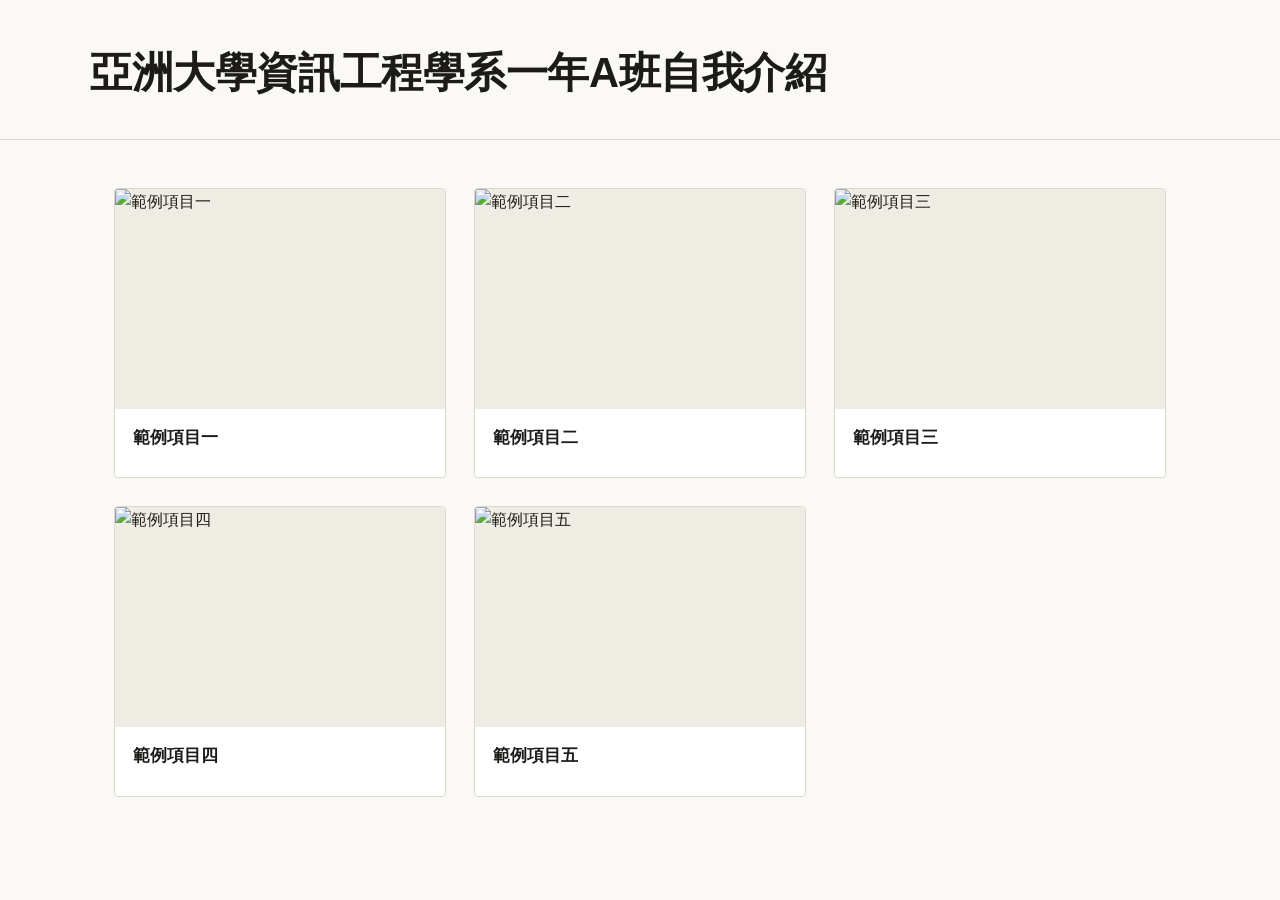
==== files/index.html @ 419b8e01 "test first version" ====
<!DOCTYPE html>
<html lang="zh-Hant">
<head>
  <meta charset="UTF-8" />
  <meta name="viewport" content="width=device-width, initial-scale=1.0" />
  <title> 亞洲大學資訊工程學系一年A班自我介紹 </title>
  <link rel="stylesheet" href="style.css" />
</head>
<body>
  <header>
    <div class="header-inner">
      <h1> 亞洲大學資訊工程學系一年A班自我介紹 </h1>
    </div>
  </header>

  <main>
    <div id="grid">
      <!-- 資料會由 script.js 從 data.json 動態載入並填入此處 -->
    </div>
  </main>

  <script src="script.js"></script>
</body>
</html>
---- files/style.css ----
:root {
  --bg: #faf9f6;
  --ink: #1c1b19;
  --ink-soft: #55524a;
  --line: #ddd9cf;
  --accent: #2f5d50;
  --card-bg: #ffffff;
  --radius: 4px;
  --gap: 28px;
  --content-width: 1100px;
}

* {
  box-sizing: border-box;
}

html {
  scroll-behavior: smooth;
}

body {
  margin: 0;
  background: var(--bg);
  color: var(--ink);
  font-family: "Noto Sans TC", "Hiragino Sans", "PingFang TC", -apple-system,
    BlinkMacSystemFont, "Segoe UI", sans-serif;
  line-height: 1.6;
  -webkit-font-smoothing: antialiased;
}

header {
  border-bottom: 1px solid var(--line);
  padding: 40px 24px 32px;
}

header .header-inner {
  max-width: var(--content-width);
  margin: 0 auto;
}

header h1 {
  margin: 0;
  font-size: clamp(1.8rem, 4vw, 2.6rem);
  font-weight: 700;
  letter-spacing: -0.01em;
  min-height: 1.2em;
}

main {
  max-width: var(--content-width);
  margin: 0 auto;
  padding: 48px 24px 96px;
}

#grid {
  display: grid;
  grid-template-columns: repeat(3, 1fr);
  gap: var(--gap);
}

@media (max-width: 900px) {
  #grid {
    grid-template-columns: repeat(2, 1fr);
  }
}

@media (max-width: 600px) {
  #grid {
    grid-template-columns: 1fr;
  }
}

.card {
  display: flex;
  flex-direction: column;
  background: var(--card-bg);
  border: 1px solid var(--line);
  border-radius: var(--radius);
  overflow: hidden;
}

.card a.card-link {
  display: block;
  text-decoration: none;
  color: inherit;
}

.card .thumb {
  width: 100%;
  aspect-ratio: 3 / 2;
  overflow: hidden;
  background: #efece4;
}

.card .thumb img {
  width: 100%;
  height: 100%;
  object-fit: cover;
  display: block;
  transition: transform 0.3s ease;
}

.card a.card-link:hover .thumb img {
  transform: scale(1.04);
}

.card .card-body {
  padding: 16px 18px 20px;
}

.card .card-title {
  margin: 0 0 6px;
  font-size: 1.05rem;
  font-weight: 600;
  color: var(--ink);
}

.card a.card-link:hover .card-title {
  color: var(--accent);
}

.card .card-desc {
  margin: 0;
  font-size: 0.92rem;
  color: var(--ink-soft);
}

.empty-state,
.error-state {
  grid-column: 1 / -1;
  padding: 60px 20px;
  text-align: center;
  color: var(--ink-soft);
  border: 1px dashed var(--line);
  border-radius: var(--radius);
}
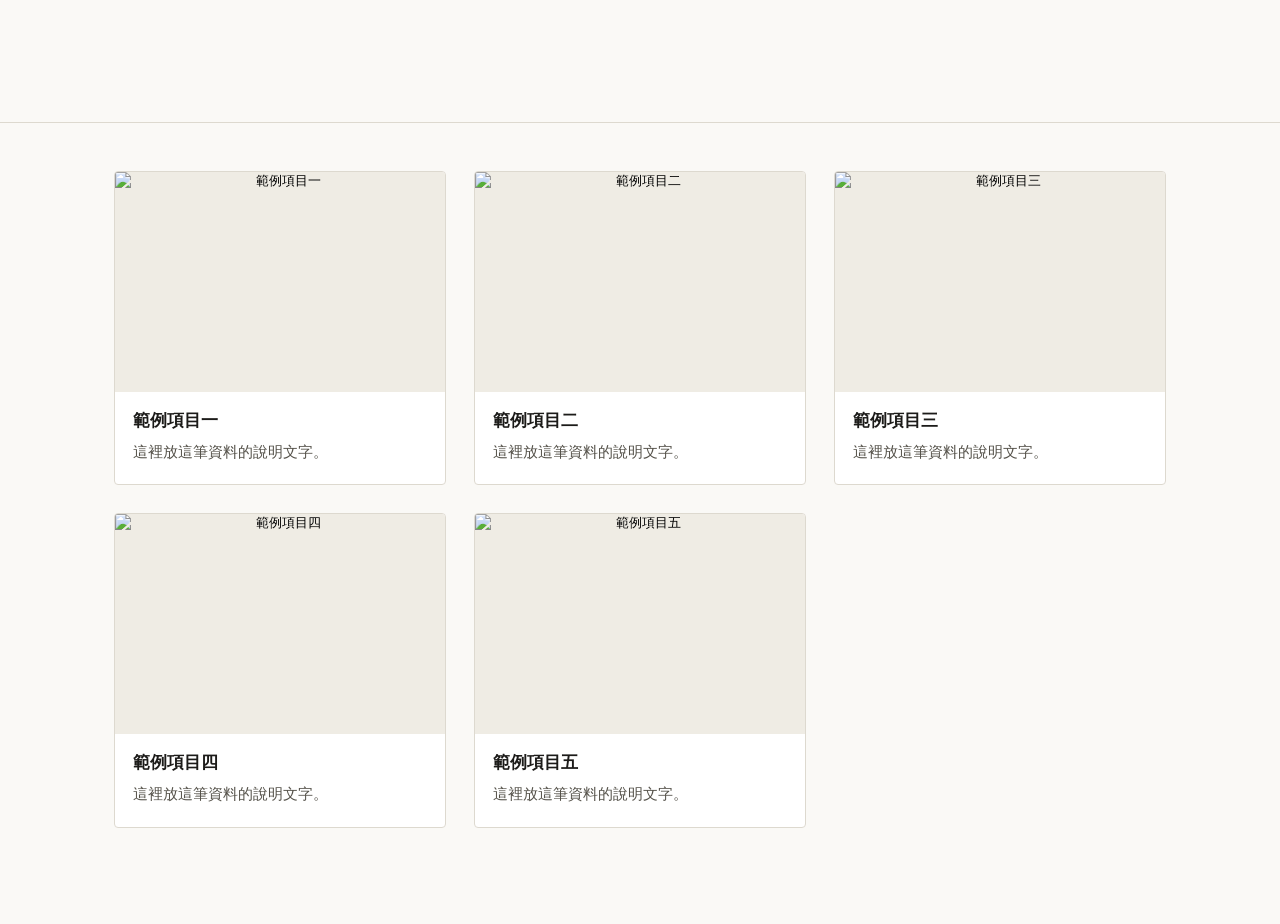
==== commit d0787301: "version 2" ====
--- a/files/index.html
+++ b/files/index.html
@@ -3,13 +3,13 @@
 <head>
   <meta charset="UTF-8" />
   <meta name="viewport" content="width=device-width, initial-scale=1.0" />
-  <title> 亞洲大學資訊工程學系一年A班自我介紹 </title>
+  <title></title>
   <link rel="stylesheet" href="style.css" />
 </head>
 <body>
   <header>
     <div class="header-inner">
-      <h1> 亞洲大學資訊工程學系一年A班自我介紹 </h1>
+      <h1></h1>
     </div>
   </header>
 
@@ -19,6 +19,13 @@
     </div>
   </main>
 
+  <div class="lightbox-backdrop" id="lightboxBackdrop"></div>
+  <div class="lightbox-media" id="lightboxMedia">
+    <img id="lightboxImg" alt="" />
+    <video id="lightboxVideo" playsinline></video>
+  </div>
+  <button class="lightbox-close" id="lightboxClose" aria-label="關閉">✕</button>
+
   <script src="script.js"></script>
 </body>
 </html>
--- a/files/style.css
+++ b/files/style.css
@@ -79,17 +79,15 @@
   overflow: hidden;
 }
 
-.card a.card-link {
+.card .thumb {
   display: block;
-  text-decoration: none;
-  color: inherit;
-}
-
-.card .thumb {
   width: 100%;
   aspect-ratio: 3 / 2;
   overflow: hidden;
   background: #efece4;
+  border: none;
+  padding: 0;
+  cursor: pointer;
 }
 
 .card .thumb img {
@@ -100,7 +98,7 @@
   transition: transform 0.3s ease;
 }
 
-.card a.card-link:hover .thumb img {
+.card .thumb:hover img {
   transform: scale(1.04);
 }
 
@@ -109,20 +107,120 @@
 }
 
 .card .card-title {
+  display: inline-block;
   margin: 0 0 6px;
   font-size: 1.05rem;
   font-weight: 600;
   color: var(--ink);
-}
-
-.card a.card-link:hover .card-title {
+  text-decoration: none;
+}
+
+.card .card-title:hover {
   color: var(--accent);
+  text-decoration: underline;
 }
 
 .card .card-desc {
   margin: 0;
   font-size: 0.92rem;
   color: var(--ink-soft);
+}
+
+/* Lightbox：點擊縮圖後的放大動畫與影片播放 */
+.lightbox-backdrop {
+  position: fixed;
+  inset: 0;
+  background: rgba(20, 19, 17, 0.82);
+  opacity: 0;
+  pointer-events: none;
+  transition: opacity 0.35s ease;
+  z-index: 100;
+}
+
+.lightbox-backdrop.is-open {
+  opacity: 1;
+  pointer-events: auto;
+}
+
+.lightbox-media {
+  position: fixed;
+  overflow: hidden;
+  background: #000;
+  border-radius: var(--radius);
+  z-index: 101;
+  visibility: hidden;
+  box-shadow: 0 20px 60px rgba(0, 0, 0, 0.4);
+  transition: top 0.45s cubic-bezier(0.22, 0.61, 0.36, 1),
+    left 0.45s cubic-bezier(0.22, 0.61, 0.36, 1),
+    width 0.45s cubic-bezier(0.22, 0.61, 0.36, 1),
+    height 0.45s cubic-bezier(0.22, 0.61, 0.36, 1),
+    border-radius 0.45s ease;
+}
+
+.lightbox-media.is-open {
+  visibility: visible;
+}
+
+.lightbox-media img,
+.lightbox-media video {
+  position: absolute;
+  inset: 0;
+  width: 100%;
+  height: 100%;
+  object-fit: cover;
+  display: block;
+}
+
+.lightbox-media img {
+  transition: opacity 0.2s ease;
+}
+
+.lightbox-media video {
+  opacity: 0;
+  pointer-events: none;
+  object-fit: contain;
+  background: #000;
+}
+
+.lightbox-media.is-playing video {
+  opacity: 1;
+  pointer-events: auto;
+}
+
+.lightbox-media.is-playing img {
+  opacity: 0;
+}
+
+.lightbox-close {
+  position: fixed;
+  top: 20px;
+  right: 24px;
+  width: 40px;
+  height: 40px;
+  border-radius: 50%;
+  border: 1px solid rgba(255, 255, 255, 0.5);
+  background: rgba(0, 0, 0, 0.35);
+  color: #fff;
+  font-size: 1.1rem;
+  line-height: 1;
+  cursor: pointer;
+  opacity: 0;
+  pointer-events: none;
+  transition: opacity 0.25s ease;
+  z-index: 102;
+}
+
+.lightbox-close.is-open {
+  opacity: 1;
+  pointer-events: auto;
+}
+
+@media (prefers-reduced-motion: reduce) {
+  .lightbox-media,
+  .lightbox-backdrop,
+  .lightbox-close {
+    transition-duration: 0.01ms !important;
+  }
 }
 
 .empty-state,
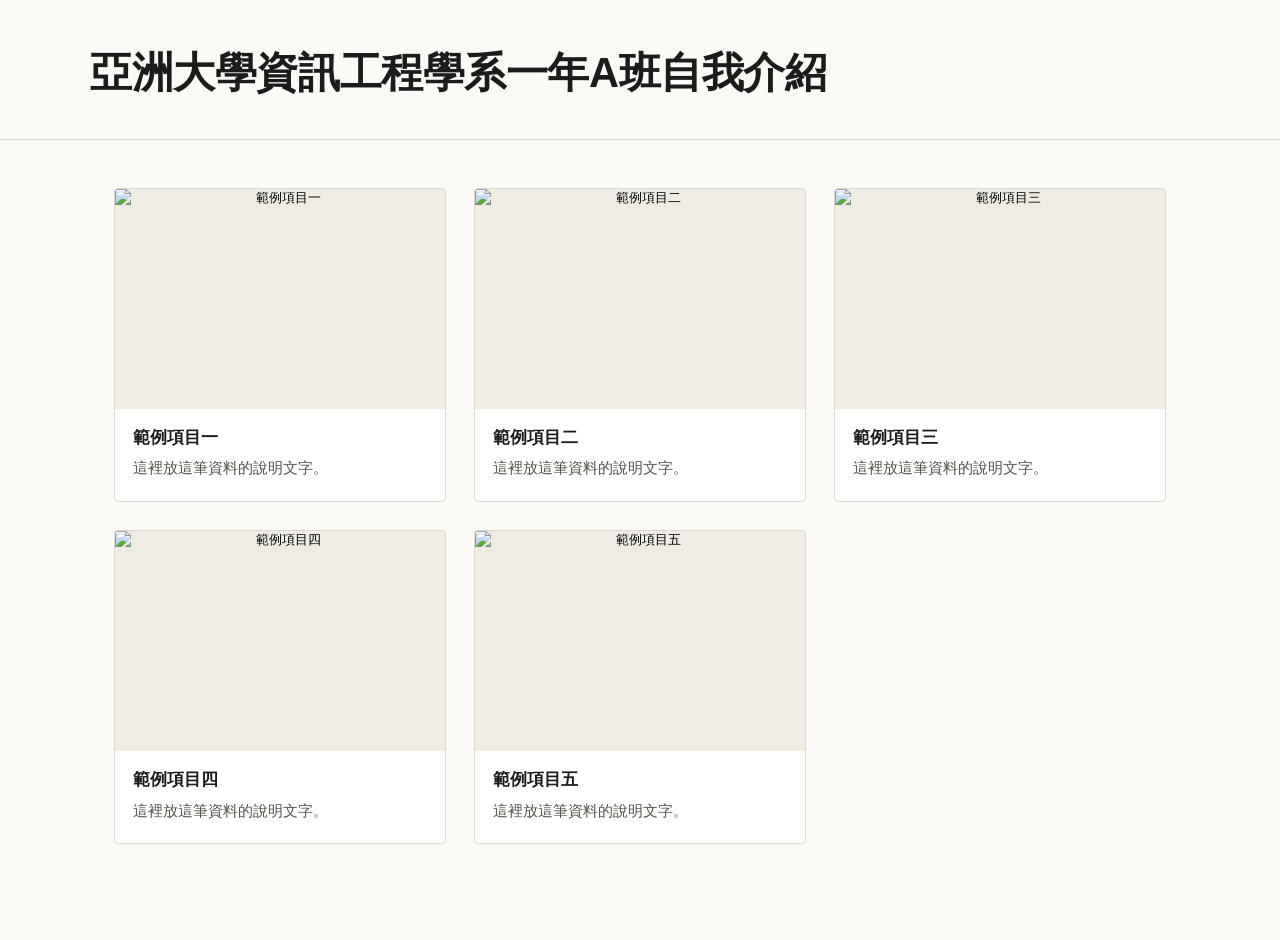
==== commit 9bb626dd: "add title in index.html" ====
--- a/files/index.html
+++ b/files/index.html
@@ -3,13 +3,13 @@
 <head>
   <meta charset="UTF-8" />
   <meta name="viewport" content="width=device-width, initial-scale=1.0" />
-  <title></title>
+  <title> 亞洲大學資訊工程學系一年A班自我介紹 </title>
   <link rel="stylesheet" href="style.css" />
 </head>
 <body>
   <header>
     <div class="header-inner">
-      <h1></h1>
+      <h1> 亞洲大學資訊工程學系一年A班自我介紹 </h1>
     </div>
   </header>
 
